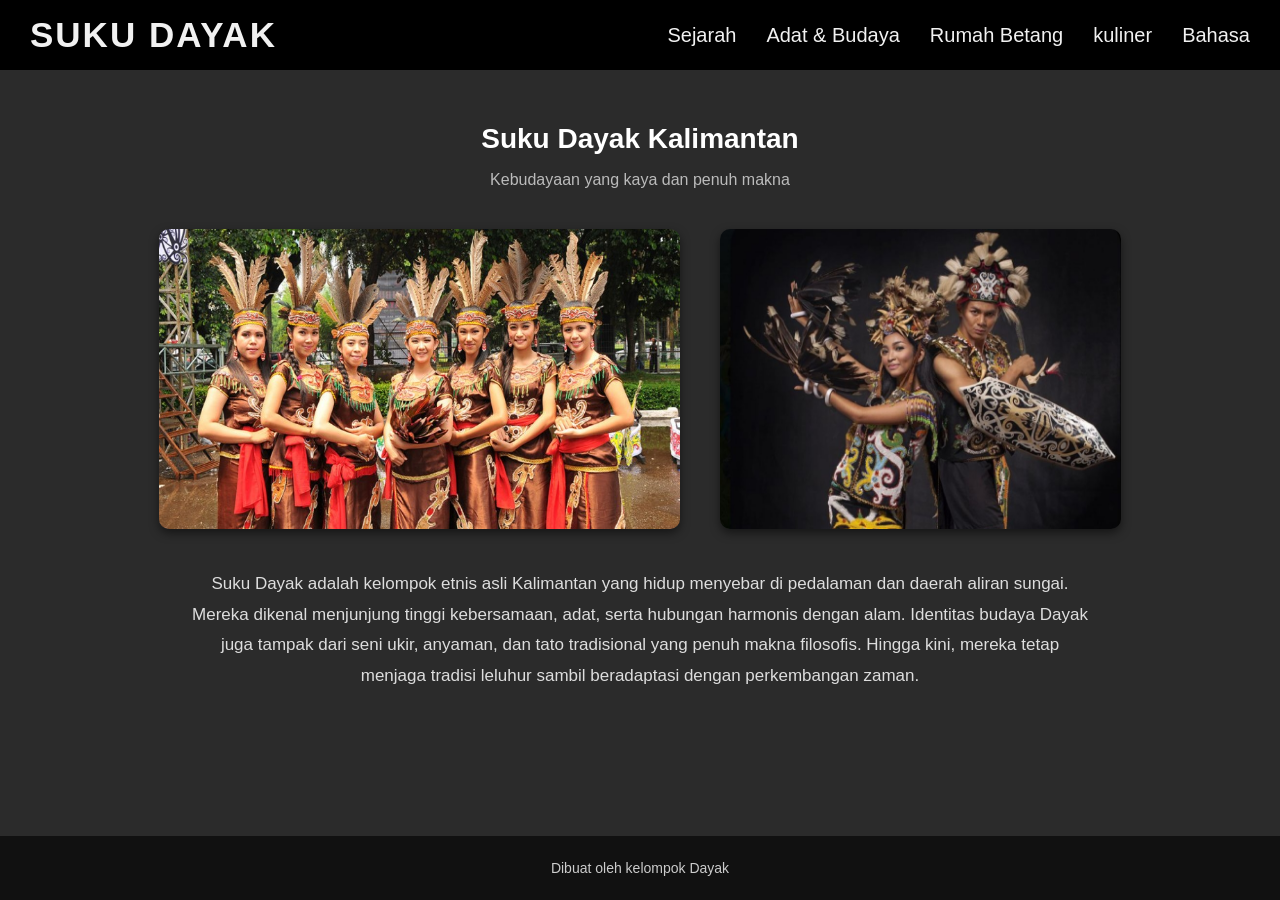
==== index.html @ 62968f74 "Add files via upload" ====
<!DOCTYPE html>
<html lang="en">
<head>
    <meta charset="UTF-8">
    <meta name="viewport" content="width=device-width, initial-scale=1.0">
    <link rel="stylesheet" href="styles/style.css">
    <title>Suku Dayak</title>
    <link rel="icon" type="image/png" href="assets/Tradisi Dayak.jpg">
</head>
<body>
    
    <nav>
    <div class="logo">Suku Dayak</div>
    <ul>
      <li><a href="sejarah.html">Sejarah</a></li>
      <li><a href="adat.html">Adat & Budaya</a></li>
      <li><a href="rumah.html">Rumah Betang</a></li>
      <li><a href="kuliner.html">kuliner</a></li>
      <li><a href="bahasa.html">Bahasa</a></li>
    </ul>
  </nav>

  <div class="gallery-title">
        <h2>Suku Dayak Kalimantan</h2>
        <p>Kebudayaan yang kaya dan penuh makna</p>
    </div>

  <section class="gallery">
    
    <img src="assets/Foto dayak.jpg" alt="Foto">
    <img src="assets/Tradisi Dayak.jpg" alt="Foto">
  </section>

  <div class="intro-dayak">
    <p>
        Suku Dayak adalah kelompok etnis asli Kalimantan yang hidup menyebar di pedalaman 
        dan daerah aliran sungai. Mereka dikenal menjunjung tinggi kebersamaan, adat, serta 
        hubungan harmonis dengan alam. Identitas budaya Dayak juga tampak dari seni ukir, 
        anyaman, dan tato tradisional yang penuh makna filosofis. Hingga kini, mereka tetap 
        menjaga tradisi leluhur sambil beradaptasi dengan perkembangan zaman.
    </p>
  </div>

  <footer>
    <p>Dibuat oleh kelompok Dayak</p>
  </footer>

</body>
</html>
---- styles/style.css ----
body {
  margin: 0;
  font-family: Arial, sans-serif;
  background-color: #2b2b2b;
  color: #f1f1f1;
}

nav {
  background-color: #000;
  padding: 15px 30px;
  display: flex;
  justify-content: space-between;
  align-items: center;
  position: sticky;
  top: 0;
  z-index: 1000;
}

nav .logo {
  font-size: 35px;
  font-weight: bold;
  color: #f1f1f1;
  text-transform: uppercase;
  letter-spacing: 2px;
  cursor: pointer;
}

nav .logo a {
    color: inherit;
    text-decoration: none;
}

nav ul {
  list-style: none;
  display: flex;
  gap: 30px;
  margin: 0;
  padding: 0;
}

nav ul li a {
  color: #f1f1f1;
  text-decoration: none;
  font-size: 20px;
  transition: color 0.3s;
}

nav ul li a:hover {
  color: #ffcc00;
}

.gallery-title {
  cursor: pointer;
  padding-top: 30px;
  text-align: center;
  margin-bottom: 20px;
  color: #f5f5f5; /* biar kontras sama background gelap */
}

.gallery-title h2 {
  font-size: 28px;
  margin-bottom: 5px;
  color: #fff;
}

.gallery-title p {
  font-size: 16px;
  color: #bbb;
}


.gallery {
  display: flex;
  justify-content: center;
  align-items: center;
  gap: 40px;
  margin: 40px 0;
}

.gallery img {
  cursor: pointer;
  height: 300px;
  width: auto;
  border-radius: 10px;
  box-shadow: 0 4px 10px rgba(0,0,0,0.5);
  transition: transform 0.3s;
}

.gallery img:hover {
  transform: scale(1.05);
}

.intro-dayak {
  padding-bottom: 40px;
  max-width: 900px;
  margin: 40px auto;
  text-align: center;
  color: #ddd;
  font-size: 17px;
  line-height: 1.8;
}

footer {
  position: fixed;
  bottom: 0;
  left: 0;
  width: 100%;
  background: #111;
  color: #ccc;
  text-align: center;
  padding: 10px 0;
  font-size: 14px;
}
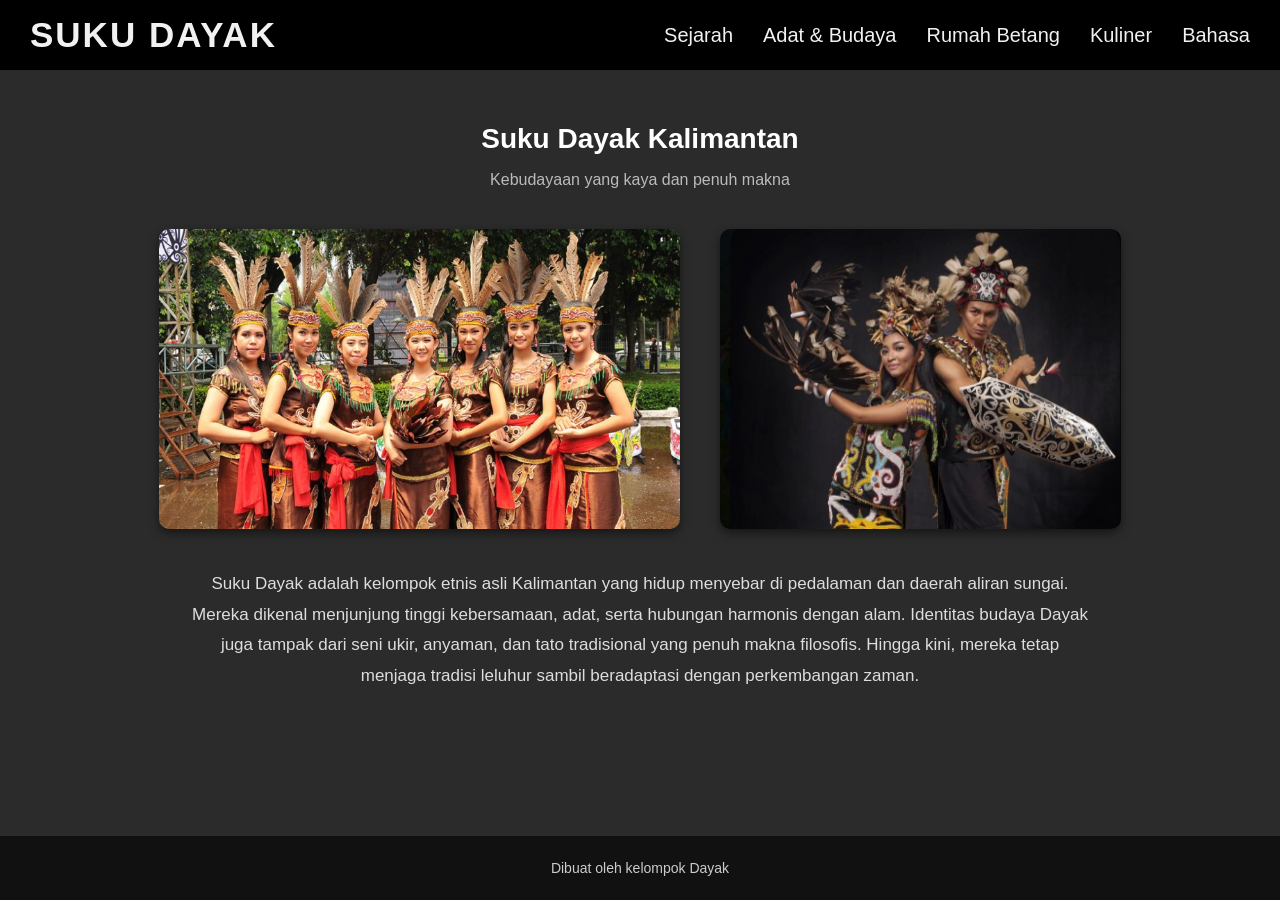
==== commit f7b46f65: "Update index.html" ====
--- a/index.html
+++ b/index.html
@@ -15,7 +15,7 @@
       <li><a href="sejarah.html">Sejarah</a></li>
       <li><a href="adat.html">Adat & Budaya</a></li>
       <li><a href="rumah.html">Rumah Betang</a></li>
-      <li><a href="kuliner.html">kuliner</a></li>
+      <li><a href="kuliner.html">Kuliner</a></li>
       <li><a href="bahasa.html">Bahasa</a></li>
     </ul>
   </nav>
@@ -46,4 +46,5 @@
   </footer>
 
 </body>
-</html>+
+</html>
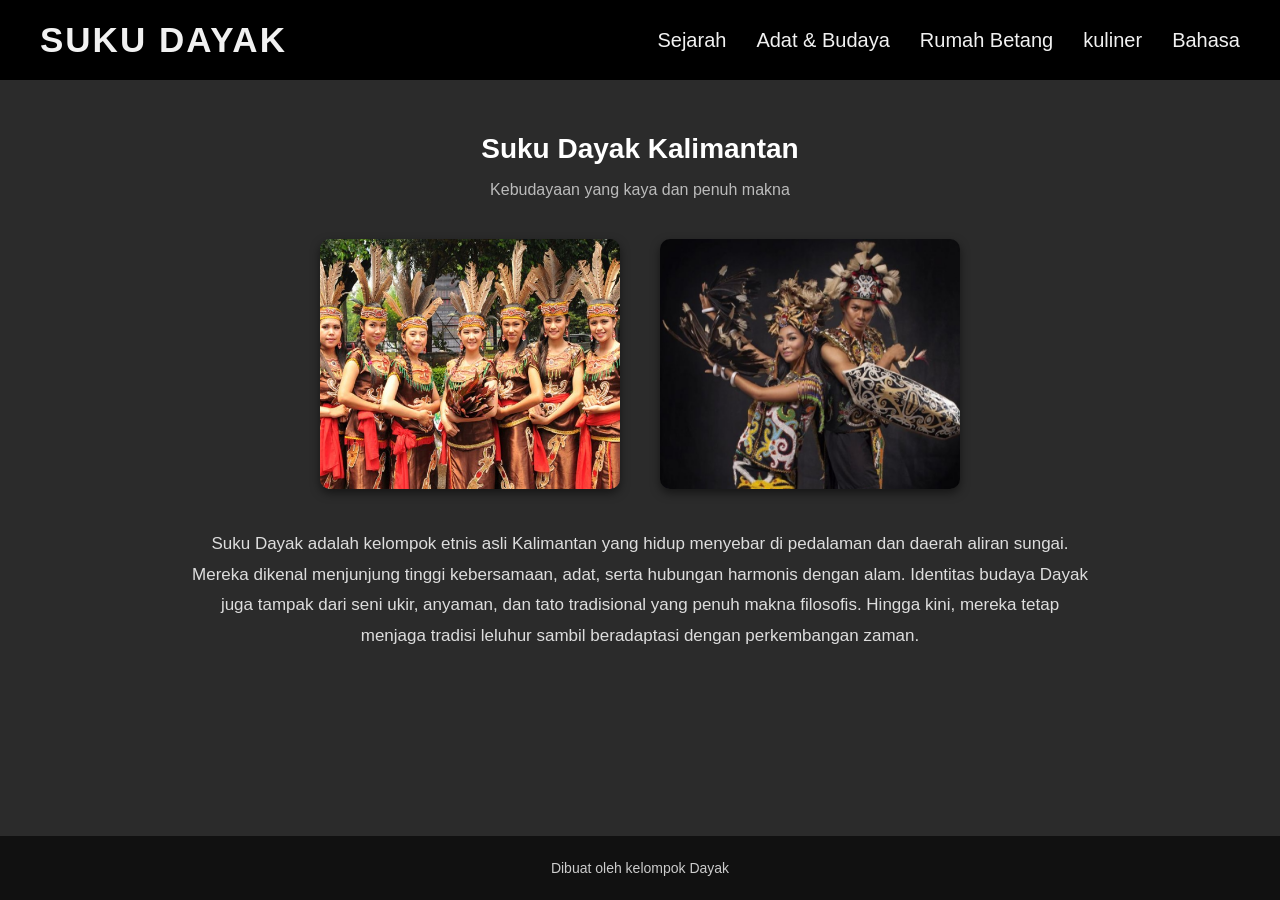
==== commit 71575b88: "Add files via upload" ====
--- a/index.html
+++ b/index.html
@@ -1,50 +1,52 @@
 <!DOCTYPE html>
 <html lang="en">
-<head>
-    <meta charset="UTF-8">
-    <meta name="viewport" content="width=device-width, initial-scale=1.0">
-    <link rel="stylesheet" href="styles/style.css">
+  <head>
+    <meta charset="UTF-8" />
+    <meta name="viewport" content="width=device-width, initial-scale=1.0" />
+    <link rel="stylesheet" href="styles/style.css" />
     <title>Suku Dayak</title>
-    <link rel="icon" type="image/png" href="assets/Tradisi Dayak.jpg">
-</head>
-<body>
-    
+    <link rel="icon" type="image/png" href="assets/Tradisi Dayak.jpg" />
+  </head>
+  <body>
     <nav>
-    <div class="logo">Suku Dayak</div>
-    <ul>
-      <li><a href="sejarah.html">Sejarah</a></li>
-      <li><a href="adat.html">Adat & Budaya</a></li>
-      <li><a href="rumah.html">Rumah Betang</a></li>
-      <li><a href="kuliner.html">Kuliner</a></li>
-      <li><a href="bahasa.html">Bahasa</a></li>
-    </ul>
-  </nav>
+      <div class="logo"><a href="index.html">Suku Dayak</a></div>
+      <ul>
+        <li><a href="sejarah.html">Sejarah</a></li>
+        <li><a href="adat.html">Adat & Budaya</a></li>
+        <li><a href="rumah.html">Rumah Betang</a></li>
+        <li><a href="kuliner.html">kuliner</a></li>
+        <li><a href="bahasa.html">Bahasa</a></li>
+      </ul>
+    </nav>
 
-  <div class="gallery-title">
-        <h2>Suku Dayak Kalimantan</h2>
-        <p>Kebudayaan yang kaya dan penuh makna</p>
+    <div class="gallery-title">
+      <h2>Suku Dayak Kalimantan</h2>
+      <p>Kebudayaan yang kaya dan penuh makna</p>
     </div>
 
-  <section class="gallery">
-    
-    <img src="assets/Foto dayak.jpg" alt="Foto">
-    <img src="assets/Tradisi Dayak.jpg" alt="Foto">
-  </section>
+    <section class="gallery">
+      <div class="gallery-item">
+        <img src="assets/Foto dayak.jpg" alt="Foto" />
+      </div>
 
-  <div class="intro-dayak">
-    <p>
-        Suku Dayak adalah kelompok etnis asli Kalimantan yang hidup menyebar di pedalaman 
-        dan daerah aliran sungai. Mereka dikenal menjunjung tinggi kebersamaan, adat, serta 
-        hubungan harmonis dengan alam. Identitas budaya Dayak juga tampak dari seni ukir, 
-        anyaman, dan tato tradisional yang penuh makna filosofis. Hingga kini, mereka tetap 
-        menjaga tradisi leluhur sambil beradaptasi dengan perkembangan zaman.
-    </p>
-  </div>
+      <div class="gallery-item">
+        <img src="assets/Tradisi Dayak.jpg" alt="Foto" />
+      </div>
+    </section>
 
-  <footer>
-    <p>Dibuat oleh kelompok Dayak</p>
-  </footer>
+    <div class="intro-dayak">
+      <p>
+        Suku Dayak adalah kelompok etnis asli Kalimantan yang hidup menyebar di
+        pedalaman dan daerah aliran sungai. Mereka dikenal menjunjung tinggi
+        kebersamaan, adat, serta hubungan harmonis dengan alam. Identitas budaya
+        Dayak juga tampak dari seni ukir, anyaman, dan tato tradisional yang
+        penuh makna filosofis. Hingga kini, mereka tetap menjaga tradisi leluhur
+        sambil beradaptasi dengan perkembangan zaman.
+      </p>
+    </div>
 
-</body>
-
+    <footer>
+      <p>Dibuat oleh kelompok Dayak</p>
+    </footer>
+  </body>
 </html>
--- a/styles/style.css
+++ b/styles/style.css
@@ -7,7 +7,7 @@
 
 nav {
   background-color: #000;
-  padding: 15px 30px;
+  padding: 20px 40px;
   display: flex;
   justify-content: space-between;
   align-items: center;
@@ -26,8 +26,8 @@
 }
 
 nav .logo a {
-    color: inherit;
-    text-decoration: none;
+  color: inherit;
+  text-decoration: none;
 }
 
 nav ul {
@@ -54,7 +54,7 @@
   padding-top: 30px;
   text-align: center;
   margin-bottom: 20px;
-  color: #f5f5f5; /* biar kontras sama background gelap */
+  color: #f5f5f5;
 }
 
 .gallery-title h2 {
@@ -68,26 +68,39 @@
   color: #bbb;
 }
 
-
 .gallery {
   display: flex;
   justify-content: center;
-  align-items: center;
+  align-items: flex-start;
   gap: 40px;
   margin: 40px 0;
 }
 
-.gallery img {
-  cursor: pointer;
-  height: 300px;
-  width: auto;
-  border-radius: 10px;
-  box-shadow: 0 4px 10px rgba(0,0,0,0.5);
-  transition: transform 0.3s;
+.gallery-item {
+  text-align: center;
+  max-width: 300px;
 }
 
-.gallery img:hover {
+.gallery-item img {
+  cursor: pointer;
+  width: 100%;
+  height: 250px;
+  object-fit: cover;
+  border-radius: 10px;
+  box-shadow: 0 4px 10px rgba(0, 0, 0, 0.5);
+  transition: transform 0.3s;
+  display: block;
+  margin: 0 auto;
+}
+
+.gallery-item img:hover {
   transform: scale(1.05);
+}
+
+.gallery-item .caption {
+  margin-top: 10px;
+  font-size: 16px;
+  color: #ccc;
 }
 
 .intro-dayak {
